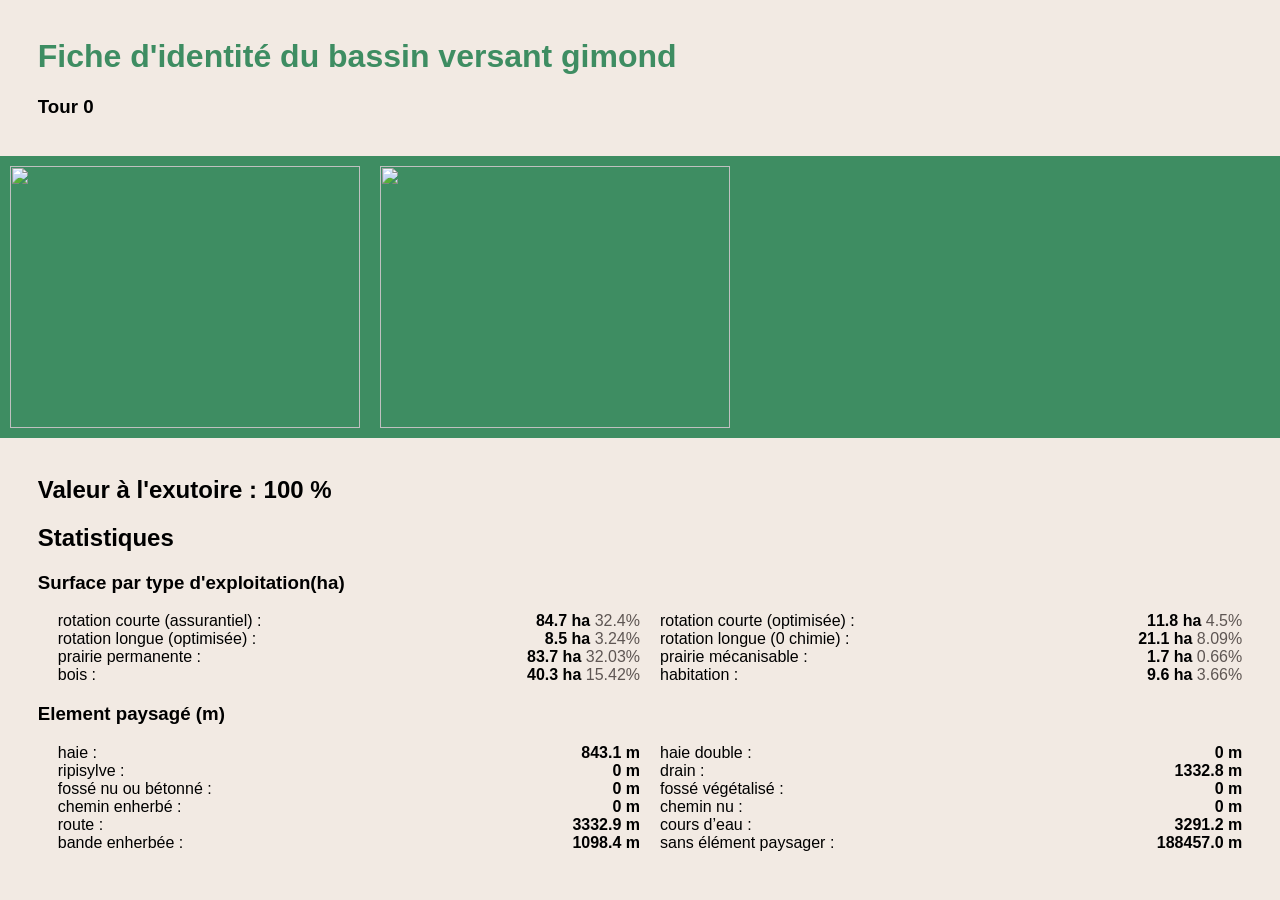
==== serious_game/tab/result_viewer/pdf_generation/index.html @ b5b8edc0 "fin du chargement et installation dependance weasyprint au conf.py" ====
<!DOCTYPE html>
<html>
<head>
    <meta charset="UTF-8">
    <title>Fiche d'identité du bassin versant</title>
    <link rel="stylesheet" href="style.css"/>
</head>
<body>
    <div class="regular">
        <h1>Fiche d'identité du bassin versant gimond </h1>
        <h3>Tour 0 </h3>
        </div>
    <div class="greenbar">
        <img src="/home/brousselot/Bureau/test6/gimond//ex_evolution.png">
        <img src="/home/brousselot/Bureau/test6/gimond//change.png">
    </div>
    <div class="regular">
        <h2 id="exutoire">Valeur à l'exutoire : 100 %
            
                <span></span>
            
        </h2>
        <h2>Statistiques</h2>
        <div id=stat>
            <h3>Surface par type d'exploitation(ha)</h3> 
            <div id='exploitation'>
                <ul>
                    
                        <li class="list_item">
                            <span class="key">rotation courte (assurantiel) : </span>
                            <span class="value">
                                <span class="surf">
                                    84.7 ha
                                </span>
                                <span class="percent">   
                                    
                                        32.4%
                                    
                                </span>
                                
                                    <span></span>
                                
                            </span>
                        </li>
                    
                        <li class="list_item">
                            <span class="key">rotation courte (optimisée) : </span>
                            <span class="value">
                                <span class="surf">
                                    11.8 ha
                                </span>
                                <span class="percent">   
                                    
                                        4.5%
                                    
                                </span>
                                
                                    <span></span>
                                
                            </span>
                        </li>
                    
                        <li class="list_item">
                            <span class="key">rotation longue (optimisée) : </span>
                            <span class="value">
                                <span class="surf">
                                    8.5 ha
                                </span>
                                <span class="percent">   
                                    
                                        3.24%
                                    
                                </span>
                                
                                    <span></span>
                                
                            </span>
                        </li>
                    
                        <li class="list_item">
                            <span class="key">rotation longue (0 chimie) : </span>
                            <span class="value">
                                <span class="surf">
                                    21.1 ha
                                </span>
                                <span class="percent">   
                                    
                                        8.09%
                                    
                                </span>
                                
                                    <span></span>
                                
                            </span>
                        </li>
                    
                        <li class="list_item">
                            <span class="key">prairie permanente : </span>
                            <span class="value">
                                <span class="surf">
                                    83.7 ha
                                </span>
                                <span class="percent">   
                                    
                                        32.03%
                                    
                                </span>
                                
                                    <span></span>
                                
                            </span>
                        </li>
                    
                        <li class="list_item">
                            <span class="key">prairie mécanisable : </span>
                            <span class="value">
                                <span class="surf">
                                    1.7 ha
                                </span>
                                <span class="percent">   
                                    
                                        0.66%
                                    
                                </span>
                                
                                    <span></span>
                                
                            </span>
                        </li>
                    
                        <li class="list_item">
                            <span class="key">bois : </span>
                            <span class="value">
                                <span class="surf">
                                    40.3 ha
                                </span>
                                <span class="percent">   
                                    
                                        15.42%
                                    
                                </span>
                                
                                    <span></span>
                                
                            </span>
                        </li>
                    
                        <li class="list_item">
                            <span class="key">habitation : </span>
                            <span class="value">
                                <span class="surf">
                                    9.6 ha
                                </span>
                                <span class="percent">   
                                    
                                        3.66%
                                    
                                </span>
                                
                                    <span></span>
                                
                            </span>
                        </li>
                    
                </ul>
            </div>
            
            <h3>Element paysagé (m)</h3>
            <div id='paysage'>
                <ul>
                    
                        <li class="list_item">
                            <span class="key">haie : </span>
                            <span class="value">
                                <span class="surf">
                                    843.1 m
                                </span>
                                
                                    <span></span>
                                
                            </span>
                        </li>
                    
                        <li class="list_item">
                            <span class="key">haie double : </span>
                            <span class="value">
                                <span class="surf">
                                    0 m
                                </span>
                                
                                    <span></span>
                                
                            </span>
                        </li>
                    
                        <li class="list_item">
                            <span class="key">ripisylve : </span>
                            <span class="value">
                                <span class="surf">
                                    0 m
                                </span>
                                
                                    <span></span>
                                
                            </span>
                        </li>
                    
                        <li class="list_item">
                            <span class="key">drain : </span>
                            <span class="value">
                                <span class="surf">
                                    1332.8 m
                                </span>
                                
                                    <span></span>
                                
                            </span>
                        </li>
                    
                        <li class="list_item">
                            <span class="key">fossé nu ou bétonné : </span>
                            <span class="value">
                                <span class="surf">
                                    0 m
                                </span>
                                
                                    <span></span>
                                
                            </span>
                        </li>
                    
                        <li class="list_item">
                            <span class="key">fossé végétalisé : </span>
                            <span class="value">
                                <span class="surf">
                                    0 m
                                </span>
                                
                                    <span></span>
                                
                            </span>
                        </li>
                    
                        <li class="list_item">
                            <span class="key">chemin enherbé : </span>
                            <span class="value">
                                <span class="surf">
                                    0 m
                                </span>
                                
                                    <span></span>
                                
                            </span>
                        </li>
                    
                        <li class="list_item">
                            <span class="key">chemin nu : </span>
                            <span class="value">
                                <span class="surf">
                                    0 m
                                </span>
                                
                                    <span></span>
                                
                            </span>
                        </li>
                    
                        <li class="list_item">
                            <span class="key">route : </span>
                            <span class="value">
                                <span class="surf">
                                    3332.9 m
                                </span>
                                
                                    <span></span>
                                
                            </span>
                        </li>
                    
                        <li class="list_item">
                            <span class="key">cours d’eau : </span>
                            <span class="value">
                                <span class="surf">
                                    3291.2 m
                                </span>
                                
                                    <span></span>
                                
                            </span>
                        </li>
                    
                        <li class="list_item">
                            <span class="key">bande enherbée : </span>
                            <span class="value">
                                <span class="surf">
                                    1098.4 m
                                </span>
                                
                                    <span></span>
                                
                            </span>
                        </li>
                    
                        <li class="list_item">
                            <span class="key">sans élément paysager : </span>
                            <span class="value">
                                <span class="surf">
                                    188457.0 m
                                </span>
                                
                                    <span></span>
                                
                            </span>
                        </li>
                    
                </ul>
            </div>
        </div>
    </div>
</body>
</html>
---- serious_game/tab/result_viewer/pdf_generation/style.css ----
@page {
    margin-top: 1cm;
    margin-bottom: 1cm;
    margin-left: 0cm;
    margin-right: 0cm;
    background: #f2eae3;
}

body {
    background-color: #f2eae3;
    margin: 0%;
    font-family: Arial, Helvetica, sans-serif;
}

.list_item {
    display: flex;
    justify-content: space-between;
}

.key {
    order: 1;
}

.value {
    order: 2;
    display: block;
}

.surf {
    font-weight: bolder;
}

.percent {
    color: #5e5653;
}

.regular {
    margin: 1cm;
}

h1 {
    color: #3e8d62;
}

p {
    color: #00a3a6;
}

li {
    list-style-type: none;
}

#change {
    display: flex;
    text-align: justify;
}

.better {
    color: green;
}

.bad {
    color: red;
}

.equal {
    color: grey;
}

#exutoire {
    font-weight: bolder;
}

#exploitation ul {
    display: flex;
    flex-wrap: wrap;
    list-style: none;
    padding: 0;
    align-items: baseline;
}

#exploitation ul li {
    flex: 0 0 50%;
    padding-left: 20px;
    box-sizing: border-box;
}

#practices ul {
    display: flex;
    flex-wrap: wrap;
    list-style: none;
    padding: 0;
}

#practices ul li {
    flex: 0 0 50%;
    padding-left: 20px;
    box-sizing: border-box;
}

#paysage ul {
    display: flex;
    flex-wrap: wrap;
    list-style: none;
    padding: 0;
}

#paysage ul li {
    flex: 0 0 50%;
    padding-left: 20px;
    box-sizing: border-box;
}

.greenbar {
    background-color: #3e8d62;
    display: flex;
}

img {
    width: 350px;
    height: 262px;
    margin: 10px;
}
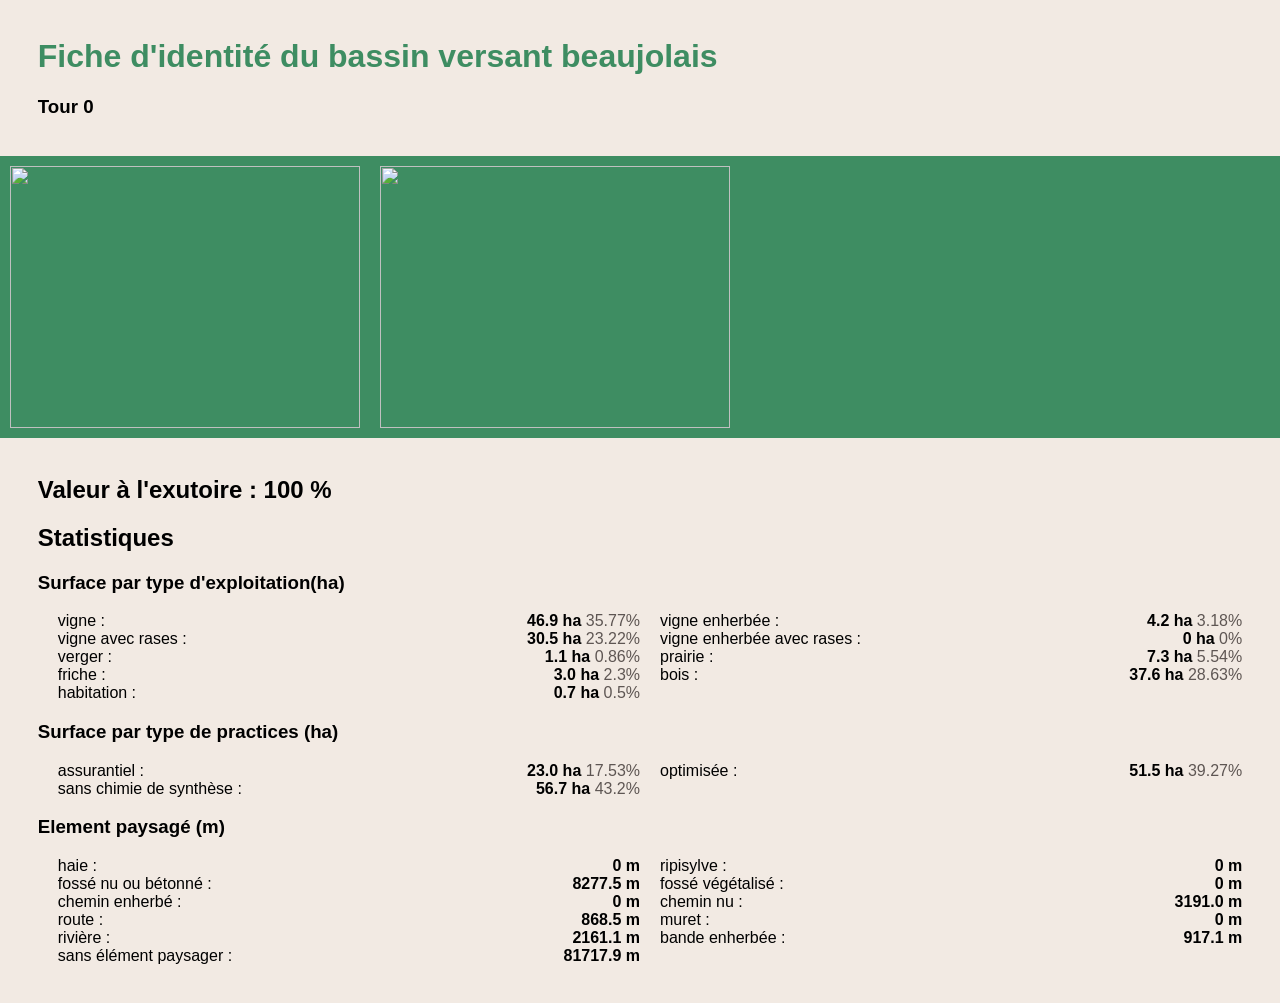
==== commit a6e96e86: "fix path depency" ====
--- a/serious_game/tab/result_viewer/pdf_generation/index.html
+++ b/serious_game/tab/result_viewer/pdf_generation/index.html
@@ -7,12 +7,12 @@
 </head>
 <body>
     <div class="regular">
-        <h1>Fiche d'identité du bassin versant gimond </h1>
+        <h1>Fiche d'identité du bassin versant beaujolais </h1>
         <h3>Tour 0 </h3>
         </div>
     <div class="greenbar">
-        <img src="/home/brousselot/Bureau/test6/gimond//ex_evolution.png">
-        <img src="/home/brousselot/Bureau/test6/gimond//change.png">
+        <img src="/home/brousselot/Bureau/test6/beaujolais//ex_evolution.png">
+        <img src="/home/brousselot/Bureau/test6/beaujolais//change.png">
     </div>
     <div class="regular">
         <h2 id="exutoire">Valeur à l'exutoire : 100 %
@@ -27,99 +27,116 @@
                 <ul>
                     
                         <li class="list_item">
-                            <span class="key">rotation courte (assurantiel) : </span>
-                            <span class="value">
-                                <span class="surf">
-                                    84.7 ha
-                                </span>
-                                <span class="percent">   
-                                    
-                                        32.4%
-                                    
-                                </span>
-                                
-                                    <span></span>
-                                
-                            </span>
-                        </li>
-                    
-                        <li class="list_item">
-                            <span class="key">rotation courte (optimisée) : </span>
-                            <span class="value">
-                                <span class="surf">
-                                    11.8 ha
-                                </span>
-                                <span class="percent">   
-                                    
-                                        4.5%
-                                    
-                                </span>
-                                
-                                    <span></span>
-                                
-                            </span>
-                        </li>
-                    
-                        <li class="list_item">
-                            <span class="key">rotation longue (optimisée) : </span>
-                            <span class="value">
-                                <span class="surf">
-                                    8.5 ha
-                                </span>
-                                <span class="percent">   
-                                    
-                                        3.24%
-                                    
-                                </span>
-                                
-                                    <span></span>
-                                
-                            </span>
-                        </li>
-                    
-                        <li class="list_item">
-                            <span class="key">rotation longue (0 chimie) : </span>
-                            <span class="value">
-                                <span class="surf">
-                                    21.1 ha
-                                </span>
-                                <span class="percent">   
-                                    
-                                        8.09%
-                                    
-                                </span>
-                                
-                                    <span></span>
-                                
-                            </span>
-                        </li>
-                    
-                        <li class="list_item">
-                            <span class="key">prairie permanente : </span>
-                            <span class="value">
-                                <span class="surf">
-                                    83.7 ha
-                                </span>
-                                <span class="percent">   
-                                    
-                                        32.03%
-                                    
-                                </span>
-                                
-                                    <span></span>
-                                
-                            </span>
-                        </li>
-                    
-                        <li class="list_item">
-                            <span class="key">prairie mécanisable : </span>
-                            <span class="value">
-                                <span class="surf">
-                                    1.7 ha
-                                </span>
-                                <span class="percent">   
-                                    
-                                        0.66%
+                            <span class="key">vigne : </span>
+                            <span class="value">
+                                <span class="surf">
+                                    46.9 ha
+                                </span>
+                                <span class="percent">   
+                                    
+                                        35.77%
+                                    
+                                </span>
+                                
+                                    <span></span>
+                                
+                            </span>
+                        </li>
+                    
+                        <li class="list_item">
+                            <span class="key">vigne enherbée : </span>
+                            <span class="value">
+                                <span class="surf">
+                                    4.2 ha
+                                </span>
+                                <span class="percent">   
+                                    
+                                        3.18%
+                                    
+                                </span>
+                                
+                                    <span></span>
+                                
+                            </span>
+                        </li>
+                    
+                        <li class="list_item">
+                            <span class="key">vigne avec rases : </span>
+                            <span class="value">
+                                <span class="surf">
+                                    30.5 ha
+                                </span>
+                                <span class="percent">   
+                                    
+                                        23.22%
+                                    
+                                </span>
+                                
+                                    <span></span>
+                                
+                            </span>
+                        </li>
+                    
+                        <li class="list_item">
+                            <span class="key">vigne enherbée avec rases : </span>
+                            <span class="value">
+                                <span class="surf">
+                                    0 ha
+                                </span>
+                                <span class="percent">   
+                                    
+                                        0%
+                                    
+                                </span>
+                                
+                                    <span></span>
+                                
+                            </span>
+                        </li>
+                    
+                        <li class="list_item">
+                            <span class="key">verger : </span>
+                            <span class="value">
+                                <span class="surf">
+                                    1.1 ha
+                                </span>
+                                <span class="percent">   
+                                    
+                                        0.86%
+                                    
+                                </span>
+                                
+                                    <span></span>
+                                
+                            </span>
+                        </li>
+                    
+                        <li class="list_item">
+                            <span class="key">prairie : </span>
+                            <span class="value">
+                                <span class="surf">
+                                    7.3 ha
+                                </span>
+                                <span class="percent">   
+                                    
+                                        5.54%
+                                    
+                                </span>
+                                
+                                    <span></span>
+                                
+                            </span>
+                        </li>
+                    
+                        <li class="list_item">
+                            <span class="key">friche : </span>
+                            <span class="value">
+                                <span class="surf">
+                                    3.0 ha
+                                </span>
+                                <span class="percent">   
+                                    
+                                        2.3%
                                     
                                 </span>
                                 
@@ -132,11 +149,11 @@
                             <span class="key">bois : </span>
                             <span class="value">
                                 <span class="surf">
-                                    40.3 ha
-                                </span>
-                                <span class="percent">   
-                                    
-                                        15.42%
+                                    37.6 ha
+                                </span>
+                                <span class="percent">   
+                                    
+                                        28.63%
                                     
                                 </span>
                                 
@@ -149,19 +166,71 @@
                             <span class="key">habitation : </span>
                             <span class="value">
                                 <span class="surf">
-                                    9.6 ha
-                                </span>
-                                <span class="percent">   
-                                    
-                                        3.66%
-                                    
-                                </span>
-                                
-                                    <span></span>
-                                
-                            </span>
-                        </li>
-                    
+                                    0.7 ha
+                                </span>
+                                <span class="percent">   
+                                    
+                                        0.5%
+                                    
+                                </span>
+                                
+                                    <span></span>
+                                
+                            </span>
+                        </li>
+                    
+                </ul>
+            </div>
+            
+            <h3>Surface par type de practices (ha)</h3> 
+            <div id='practices'>
+                <ul>
+                
+                    <li class="list_item">
+                        <span class="key">assurantiel : </span>
+                        <span class="value">
+                            <span class="surf">
+                            23.0 ha
+                            </span>
+                            <span class="percent">
+                                17.53%
+                            </span>
+                            
+                                <span></span>
+                            
+                        </span>
+                    </li>
+                
+                    <li class="list_item">
+                        <span class="key">optimisée : </span>
+                        <span class="value">
+                            <span class="surf">
+                            51.5 ha
+                            </span>
+                            <span class="percent">
+                                39.27%
+                            </span>
+                            
+                                <span></span>
+                            
+                        </span>
+                    </li>
+                
+                    <li class="list_item">
+                        <span class="key">sans chimie de synthèse : </span>
+                        <span class="value">
+                            <span class="surf">
+                            56.7 ha
+                            </span>
+                            <span class="percent">
+                                43.2%
+                            </span>
+                            
+                                <span></span>
+                            
+                        </span>
+                    </li>
+                
                 </ul>
             </div>
             
@@ -173,18 +242,6 @@
                             <span class="key">haie : </span>
                             <span class="value">
                                 <span class="surf">
-                                    843.1 m
-                                </span>
-                                
-                                    <span></span>
-                                
-                            </span>
-                        </li>
-                    
-                        <li class="list_item">
-                            <span class="key">haie double : </span>
-                            <span class="value">
-                                <span class="surf">
                                     0 m
                                 </span>
                                 
@@ -206,22 +263,10 @@
                         </li>
                     
                         <li class="list_item">
-                            <span class="key">drain : </span>
-                            <span class="value">
-                                <span class="surf">
-                                    1332.8 m
-                                </span>
-                                
-                                    <span></span>
-                                
-                            </span>
-                        </li>
-                    
-                        <li class="list_item">
                             <span class="key">fossé nu ou bétonné : </span>
                             <span class="value">
                                 <span class="surf">
-                                    0 m
+                                    8277.5 m
                                 </span>
                                 
                                     <span></span>
@@ -257,7 +302,7 @@
                             <span class="key">chemin nu : </span>
                             <span class="value">
                                 <span class="surf">
-                                    0 m
+                                    3191.0 m
                                 </span>
                                 
                                     <span></span>
@@ -269,19 +314,31 @@
                             <span class="key">route : </span>
                             <span class="value">
                                 <span class="surf">
-                                    3332.9 m
-                                </span>
-                                
-                                    <span></span>
-                                
-                            </span>
-                        </li>
-                    
-                        <li class="list_item">
-                            <span class="key">cours d’eau : </span>
-                            <span class="value">
-                                <span class="surf">
-                                    3291.2 m
+                                    868.5 m
+                                </span>
+                                
+                                    <span></span>
+                                
+                            </span>
+                        </li>
+                    
+                        <li class="list_item">
+                            <span class="key">muret : </span>
+                            <span class="value">
+                                <span class="surf">
+                                    0 m
+                                </span>
+                                
+                                    <span></span>
+                                
+                            </span>
+                        </li>
+                    
+                        <li class="list_item">
+                            <span class="key">rivière : </span>
+                            <span class="value">
+                                <span class="surf">
+                                    2161.1 m
                                 </span>
                                 
                                     <span></span>
@@ -293,7 +350,7 @@
                             <span class="key">bande enherbée : </span>
                             <span class="value">
                                 <span class="surf">
-                                    1098.4 m
+                                    917.1 m
                                 </span>
                                 
                                     <span></span>
@@ -305,7 +362,7 @@
                             <span class="key">sans élément paysager : </span>
                             <span class="value">
                                 <span class="surf">
-                                    188457.0 m
+                                    81717.9 m
                                 </span>
                                 
                                     <span></span>
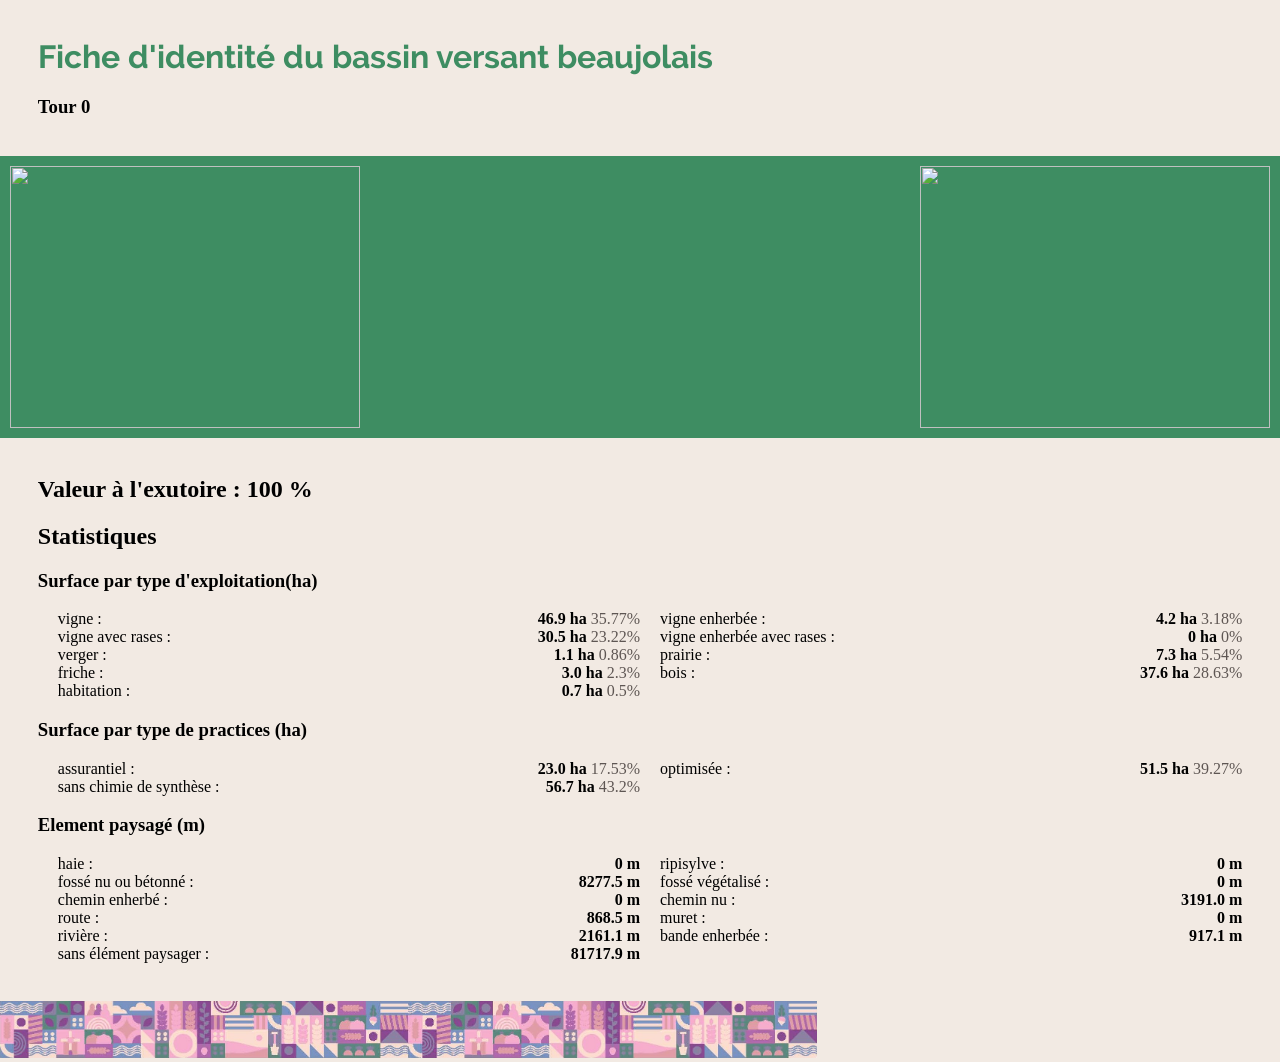
==== commit de1194c4: "footer, font and bug fix" ====
--- a/serious_game/tab/result_viewer/pdf_generation/index.html
+++ b/serious_game/tab/result_viewer/pdf_generation/index.html
@@ -6,6 +6,7 @@
     <link rel="stylesheet" href="style.css"/>
 </head>
 <body>
+    <content>
     <div class="regular">
         <h1>Fiche d'identité du bassin versant beaujolais </h1>
         <h3>Tour 0 </h3>
@@ -374,5 +375,12 @@
             </div>
         </div>
     </div>
+    </content>
+    <footer>
+        
+            <img src="templates/beaujolais_footer.jpg" style="height: 1.5cm"/>
+        
+    </footer>
+    <div class="page-break"></div>
 </body>
 </html>
--- a/serious_game/tab/result_viewer/pdf_generation/style.css
+++ b/serious_game/tab/result_viewer/pdf_generation/style.css
@@ -1,15 +1,29 @@
 @page {
-    margin-top: 1cm;
-    margin-bottom: 1cm;
+    size : A4;
+    margin-top: 0.5cm;
+    margin-bottom: 1.5cm;
     margin-left: 0cm;
     margin-right: 0cm;
     background: #f2eae3;
+    @bottom-center {
+        content: element(footer)
+    }
+}
+
+@font-face {
+    font-family: "Raleway";
+    src: url('templates/Raleway/Raleway-Bold.ttf') format('truetype');
 }
 
 body {
     background-color: #f2eae3;
     margin: 0%;
-    font-family: Arial, Helvetica, sans-serif;
+    /* font-family: "Raleway",sans-serif; */
+}
+
+footer {
+    position: running(footer);
+    height: 1.5cm;
 }
 
 .list_item {
@@ -40,6 +54,7 @@
 
 h1 {
     color: #3e8d62;
+    font-family: "Raleway",sans-serif;
 }
 
 p {
@@ -114,9 +129,10 @@
 .greenbar {
     background-color: #3e8d62;
     display: flex;
+    justify-content: space-between;
 }
 
-img {
+.greenbar img{
     width: 350px;
     height: 262px;
     margin: 10px;
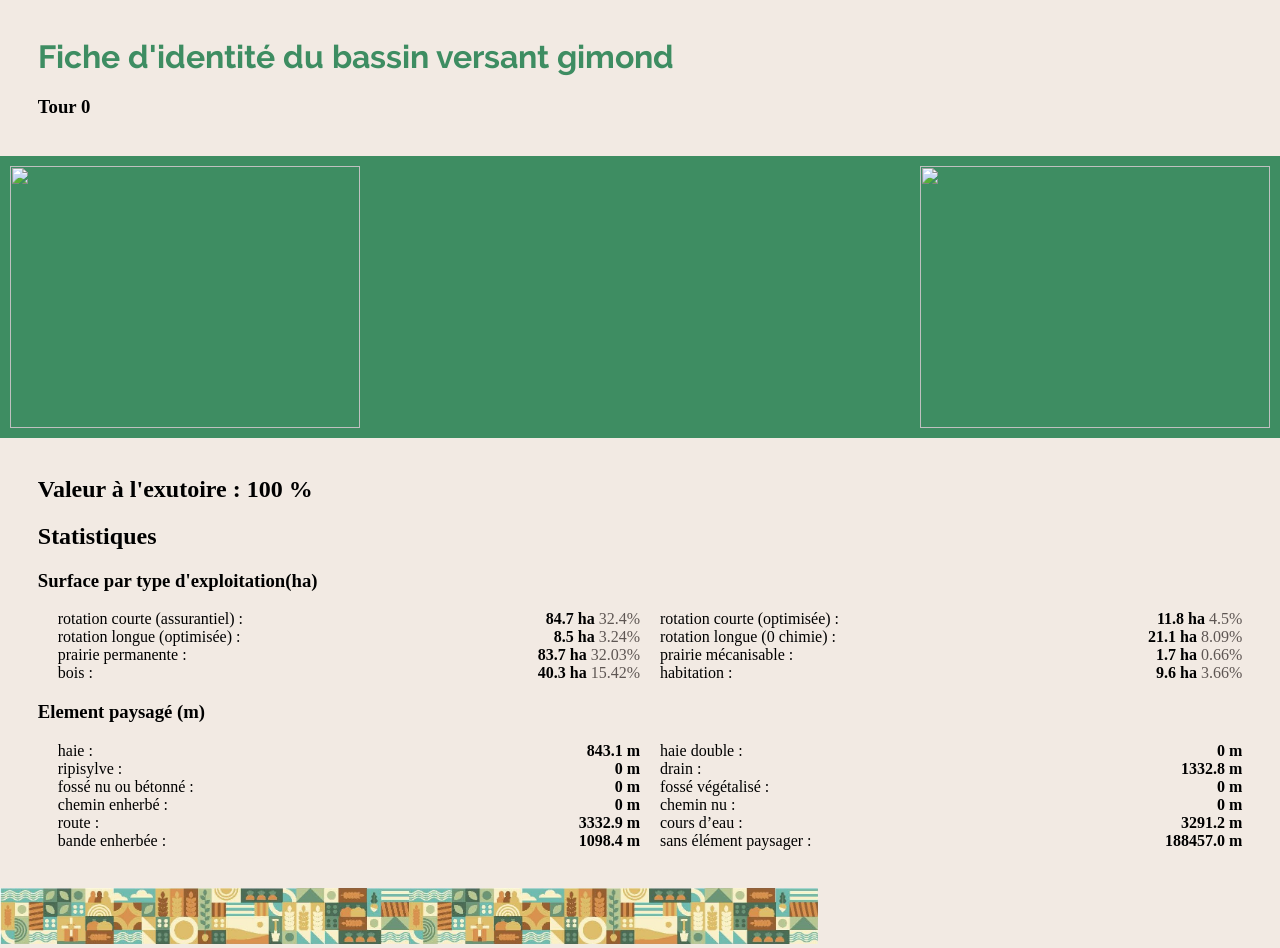
==== commit 02986f61: "patch libs and try to change maps style" ====
--- a/serious_game/tab/result_viewer/pdf_generation/index.html
+++ b/serious_game/tab/result_viewer/pdf_generation/index.html
@@ -8,12 +8,12 @@
 <body>
     <content>
     <div class="regular">
-        <h1>Fiche d'identité du bassin versant beaujolais </h1>
+        <h1>Fiche d'identité du bassin versant gimond </h1>
         <h3>Tour 0 </h3>
         </div>
     <div class="greenbar">
-        <img src="/home/brousselot/Bureau/test6/beaujolais//ex_evolution.png">
-        <img src="/home/brousselot/Bureau/test6/beaujolais//change.png">
+        <img src="/home/brousselot/Bureau/test6/gimond//ex_evolution.png">
+        <img src="/home/brousselot/Bureau/test6/gimond//change.png">
     </div>
     <div class="regular">
         <h2 id="exutoire">Valeur à l'exutoire : 100 %
@@ -28,116 +28,99 @@
                 <ul>
                     
                         <li class="list_item">
-                            <span class="key">vigne : </span>
-                            <span class="value">
-                                <span class="surf">
-                                    46.9 ha
-                                </span>
-                                <span class="percent">   
-                                    
-                                        35.77%
-                                    
-                                </span>
-                                
-                                    <span></span>
-                                
-                            </span>
-                        </li>
-                    
-                        <li class="list_item">
-                            <span class="key">vigne enherbée : </span>
-                            <span class="value">
-                                <span class="surf">
-                                    4.2 ha
-                                </span>
-                                <span class="percent">   
-                                    
-                                        3.18%
-                                    
-                                </span>
-                                
-                                    <span></span>
-                                
-                            </span>
-                        </li>
-                    
-                        <li class="list_item">
-                            <span class="key">vigne avec rases : </span>
-                            <span class="value">
-                                <span class="surf">
-                                    30.5 ha
-                                </span>
-                                <span class="percent">   
-                                    
-                                        23.22%
-                                    
-                                </span>
-                                
-                                    <span></span>
-                                
-                            </span>
-                        </li>
-                    
-                        <li class="list_item">
-                            <span class="key">vigne enherbée avec rases : </span>
-                            <span class="value">
-                                <span class="surf">
-                                    0 ha
-                                </span>
-                                <span class="percent">   
-                                    
-                                        0%
-                                    
-                                </span>
-                                
-                                    <span></span>
-                                
-                            </span>
-                        </li>
-                    
-                        <li class="list_item">
-                            <span class="key">verger : </span>
-                            <span class="value">
-                                <span class="surf">
-                                    1.1 ha
-                                </span>
-                                <span class="percent">   
-                                    
-                                        0.86%
-                                    
-                                </span>
-                                
-                                    <span></span>
-                                
-                            </span>
-                        </li>
-                    
-                        <li class="list_item">
-                            <span class="key">prairie : </span>
-                            <span class="value">
-                                <span class="surf">
-                                    7.3 ha
-                                </span>
-                                <span class="percent">   
-                                    
-                                        5.54%
-                                    
-                                </span>
-                                
-                                    <span></span>
-                                
-                            </span>
-                        </li>
-                    
-                        <li class="list_item">
-                            <span class="key">friche : </span>
-                            <span class="value">
-                                <span class="surf">
-                                    3.0 ha
-                                </span>
-                                <span class="percent">   
-                                    
-                                        2.3%
+                            <span class="key">rotation courte (assurantiel) : </span>
+                            <span class="value">
+                                <span class="surf">
+                                    84.7 ha
+                                </span>
+                                <span class="percent">   
+                                    
+                                        32.4%
+                                    
+                                </span>
+                                
+                                    <span></span>
+                                
+                            </span>
+                        </li>
+                    
+                        <li class="list_item">
+                            <span class="key">rotation courte (optimisée) : </span>
+                            <span class="value">
+                                <span class="surf">
+                                    11.8 ha
+                                </span>
+                                <span class="percent">   
+                                    
+                                        4.5%
+                                    
+                                </span>
+                                
+                                    <span></span>
+                                
+                            </span>
+                        </li>
+                    
+                        <li class="list_item">
+                            <span class="key">rotation longue (optimisée) : </span>
+                            <span class="value">
+                                <span class="surf">
+                                    8.5 ha
+                                </span>
+                                <span class="percent">   
+                                    
+                                        3.24%
+                                    
+                                </span>
+                                
+                                    <span></span>
+                                
+                            </span>
+                        </li>
+                    
+                        <li class="list_item">
+                            <span class="key">rotation longue (0 chimie) : </span>
+                            <span class="value">
+                                <span class="surf">
+                                    21.1 ha
+                                </span>
+                                <span class="percent">   
+                                    
+                                        8.09%
+                                    
+                                </span>
+                                
+                                    <span></span>
+                                
+                            </span>
+                        </li>
+                    
+                        <li class="list_item">
+                            <span class="key">prairie permanente : </span>
+                            <span class="value">
+                                <span class="surf">
+                                    83.7 ha
+                                </span>
+                                <span class="percent">   
+                                    
+                                        32.03%
+                                    
+                                </span>
+                                
+                                    <span></span>
+                                
+                            </span>
+                        </li>
+                    
+                        <li class="list_item">
+                            <span class="key">prairie mécanisable : </span>
+                            <span class="value">
+                                <span class="surf">
+                                    1.7 ha
+                                </span>
+                                <span class="percent">   
+                                    
+                                        0.66%
                                     
                                 </span>
                                 
@@ -150,11 +133,11 @@
                             <span class="key">bois : </span>
                             <span class="value">
                                 <span class="surf">
-                                    37.6 ha
-                                </span>
-                                <span class="percent">   
-                                    
-                                        28.63%
+                                    40.3 ha
+                                </span>
+                                <span class="percent">   
+                                    
+                                        15.42%
                                     
                                 </span>
                                 
@@ -167,71 +150,19 @@
                             <span class="key">habitation : </span>
                             <span class="value">
                                 <span class="surf">
-                                    0.7 ha
-                                </span>
-                                <span class="percent">   
-                                    
-                                        0.5%
-                                    
-                                </span>
-                                
-                                    <span></span>
-                                
-                            </span>
-                        </li>
-                    
-                </ul>
-            </div>
-            
-            <h3>Surface par type de practices (ha)</h3> 
-            <div id='practices'>
-                <ul>
-                
-                    <li class="list_item">
-                        <span class="key">assurantiel : </span>
-                        <span class="value">
-                            <span class="surf">
-                            23.0 ha
-                            </span>
-                            <span class="percent">
-                                17.53%
-                            </span>
-                            
-                                <span></span>
-                            
-                        </span>
-                    </li>
-                
-                    <li class="list_item">
-                        <span class="key">optimisée : </span>
-                        <span class="value">
-                            <span class="surf">
-                            51.5 ha
-                            </span>
-                            <span class="percent">
-                                39.27%
-                            </span>
-                            
-                                <span></span>
-                            
-                        </span>
-                    </li>
-                
-                    <li class="list_item">
-                        <span class="key">sans chimie de synthèse : </span>
-                        <span class="value">
-                            <span class="surf">
-                            56.7 ha
-                            </span>
-                            <span class="percent">
-                                43.2%
-                            </span>
-                            
-                                <span></span>
-                            
-                        </span>
-                    </li>
-                
+                                    9.6 ha
+                                </span>
+                                <span class="percent">   
+                                    
+                                        3.66%
+                                    
+                                </span>
+                                
+                                    <span></span>
+                                
+                            </span>
+                        </li>
+                    
                 </ul>
             </div>
             
@@ -243,6 +174,18 @@
                             <span class="key">haie : </span>
                             <span class="value">
                                 <span class="surf">
+                                    843.1 m
+                                </span>
+                                
+                                    <span></span>
+                                
+                            </span>
+                        </li>
+                    
+                        <li class="list_item">
+                            <span class="key">haie double : </span>
+                            <span class="value">
+                                <span class="surf">
                                     0 m
                                 </span>
                                 
@@ -264,10 +207,22 @@
                         </li>
                     
                         <li class="list_item">
+                            <span class="key">drain : </span>
+                            <span class="value">
+                                <span class="surf">
+                                    1332.8 m
+                                </span>
+                                
+                                    <span></span>
+                                
+                            </span>
+                        </li>
+                    
+                        <li class="list_item">
                             <span class="key">fossé nu ou bétonné : </span>
                             <span class="value">
                                 <span class="surf">
-                                    8277.5 m
+                                    0 m
                                 </span>
                                 
                                     <span></span>
@@ -303,7 +258,7 @@
                             <span class="key">chemin nu : </span>
                             <span class="value">
                                 <span class="surf">
-                                    3191.0 m
+                                    0 m
                                 </span>
                                 
                                     <span></span>
@@ -315,31 +270,19 @@
                             <span class="key">route : </span>
                             <span class="value">
                                 <span class="surf">
-                                    868.5 m
-                                </span>
-                                
-                                    <span></span>
-                                
-                            </span>
-                        </li>
-                    
-                        <li class="list_item">
-                            <span class="key">muret : </span>
-                            <span class="value">
-                                <span class="surf">
-                                    0 m
-                                </span>
-                                
-                                    <span></span>
-                                
-                            </span>
-                        </li>
-                    
-                        <li class="list_item">
-                            <span class="key">rivière : </span>
-                            <span class="value">
-                                <span class="surf">
-                                    2161.1 m
+                                    3332.9 m
+                                </span>
+                                
+                                    <span></span>
+                                
+                            </span>
+                        </li>
+                    
+                        <li class="list_item">
+                            <span class="key">cours d’eau : </span>
+                            <span class="value">
+                                <span class="surf">
+                                    3291.2 m
                                 </span>
                                 
                                     <span></span>
@@ -351,7 +294,7 @@
                             <span class="key">bande enherbée : </span>
                             <span class="value">
                                 <span class="surf">
-                                    917.1 m
+                                    1098.4 m
                                 </span>
                                 
                                     <span></span>
@@ -363,7 +306,7 @@
                             <span class="key">sans élément paysager : </span>
                             <span class="value">
                                 <span class="surf">
-                                    81717.9 m
+                                    188457.0 m
                                 </span>
                                 
                                     <span></span>
@@ -378,7 +321,7 @@
     </content>
     <footer>
         
-            <img src="templates/beaujolais_footer.jpg" style="height: 1.5cm"/>
+            <img src="templates/gimond_footer.jpg" style="height: 1.5cm"/>
         
     </footer>
     <div class="page-break"></div>
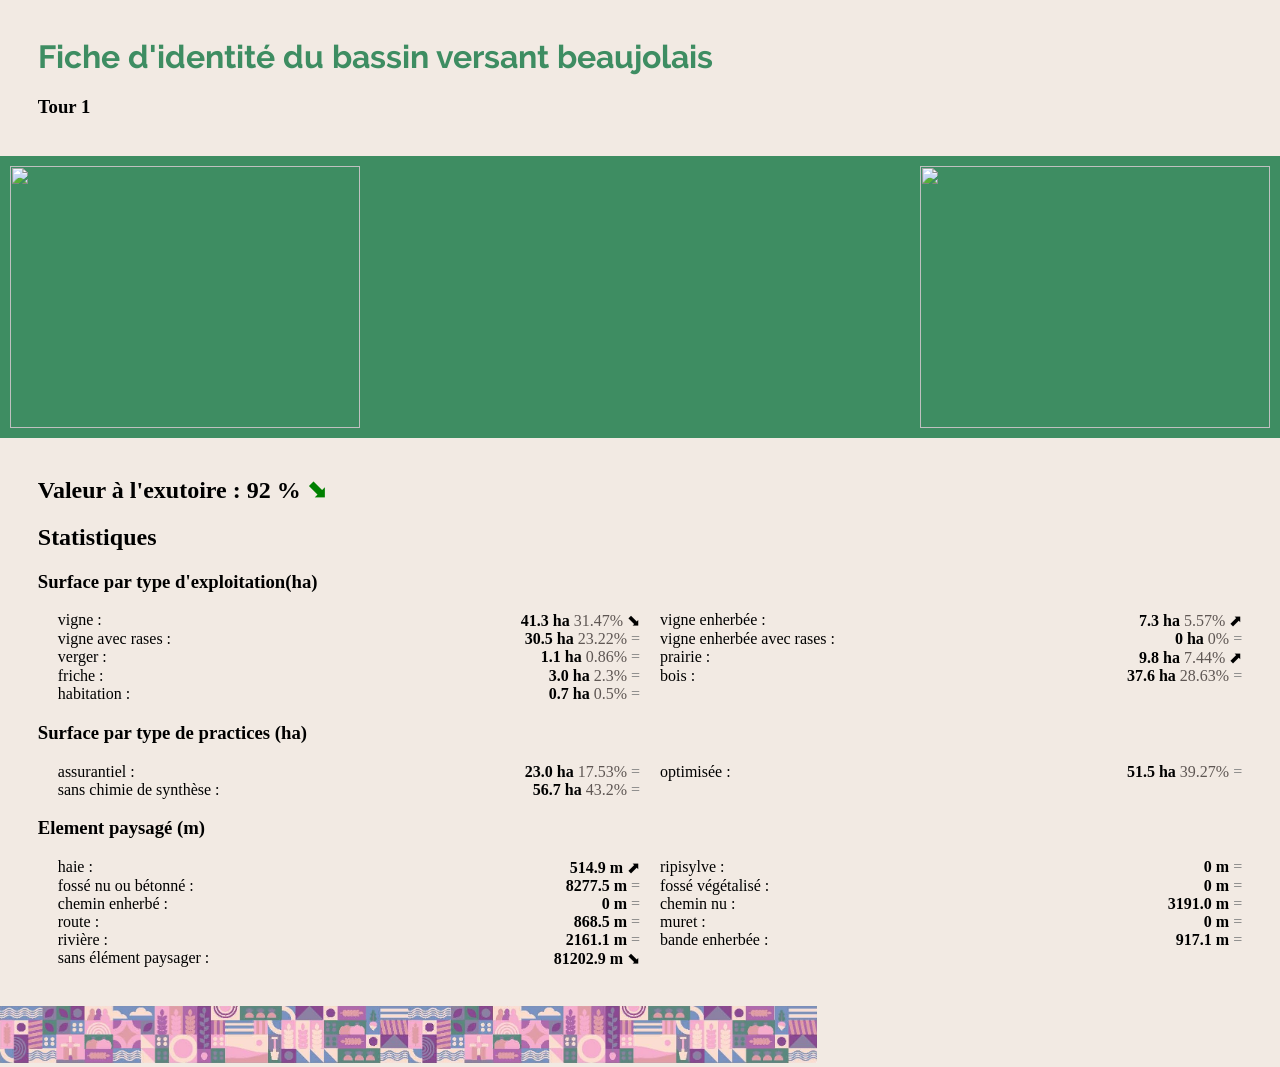
==== commit a6c5e10f: "better info_map,fix bug and create html if weasyrpint disable" ====
--- a/serious_game/tab/result_viewer/pdf_generation/index.html
+++ b/serious_game/tab/result_viewer/pdf_generation/index.html
@@ -8,17 +8,17 @@
 <body>
     <content>
     <div class="regular">
-        <h1>Fiche d'identité du bassin versant gimond </h1>
-        <h3>Tour 0 </h3>
+        <h1>Fiche d'identité du bassin versant beaujolais </h1>
+        <h3>Tour 1 </h3>
         </div>
     <div class="greenbar">
-        <img src="/home/brousselot/Bureau/test6/gimond//ex_evolution.png">
-        <img src="/home/brousselot/Bureau/test6/gimond//change.png">
+        <img src="/home/brousselot/Bureau/test12/beaujolais//ex_evolution.png">
+        <img src="/home/brousselot/Bureau/test12/beaujolais//change.png">
     </div>
     <div class="regular">
-        <h2 id="exutoire">Valeur à l'exutoire : 100 %
+        <h2 id="exutoire">Valeur à l'exutoire : 92 %
             
-                <span></span>
+                <span class='better'>⬊</span>
             
         </h2>
         <h2>Statistiques</h2>
@@ -28,103 +28,120 @@
                 <ul>
                     
                         <li class="list_item">
-                            <span class="key">rotation courte (assurantiel) : </span>
-                            <span class="value">
-                                <span class="surf">
-                                    84.7 ha
-                                </span>
-                                <span class="percent">   
-                                    
-                                        32.4%
-                                    
-                                </span>
-                                
-                                    <span></span>
-                                
-                            </span>
-                        </li>
-                    
-                        <li class="list_item">
-                            <span class="key">rotation courte (optimisée) : </span>
-                            <span class="value">
-                                <span class="surf">
-                                    11.8 ha
-                                </span>
-                                <span class="percent">   
-                                    
-                                        4.5%
-                                    
-                                </span>
-                                
-                                    <span></span>
-                                
-                            </span>
-                        </li>
-                    
-                        <li class="list_item">
-                            <span class="key">rotation longue (optimisée) : </span>
-                            <span class="value">
-                                <span class="surf">
-                                    8.5 ha
-                                </span>
-                                <span class="percent">   
-                                    
-                                        3.24%
-                                    
-                                </span>
-                                
-                                    <span></span>
-                                
-                            </span>
-                        </li>
-                    
-                        <li class="list_item">
-                            <span class="key">rotation longue (0 chimie) : </span>
-                            <span class="value">
-                                <span class="surf">
-                                    21.1 ha
-                                </span>
-                                <span class="percent">   
-                                    
-                                        8.09%
-                                    
-                                </span>
-                                
-                                    <span></span>
-                                
-                            </span>
-                        </li>
-                    
-                        <li class="list_item">
-                            <span class="key">prairie permanente : </span>
-                            <span class="value">
-                                <span class="surf">
-                                    83.7 ha
-                                </span>
-                                <span class="percent">   
-                                    
-                                        32.03%
-                                    
-                                </span>
-                                
-                                    <span></span>
-                                
-                            </span>
-                        </li>
-                    
-                        <li class="list_item">
-                            <span class="key">prairie mécanisable : </span>
-                            <span class="value">
-                                <span class="surf">
-                                    1.7 ha
-                                </span>
-                                <span class="percent">   
-                                    
-                                        0.66%
-                                    
-                                </span>
-                                
-                                    <span></span>
+                            <span class="key">vigne : </span>
+                            <span class="value">
+                                <span class="surf">
+                                    41.3 ha
+                                </span>
+                                <span class="percent">   
+                                    
+                                        31.47%
+                                    
+                                </span>
+                                
+                                <span>⬊</span>
+                                
+                            </span>
+                        </li>
+                    
+                        <li class="list_item">
+                            <span class="key">vigne enherbée : </span>
+                            <span class="value">
+                                <span class="surf">
+                                    7.3 ha
+                                </span>
+                                <span class="percent">   
+                                    
+                                        5.57%
+                                    
+                                </span>
+                                
+                                    <span>⬈</span>
+                                
+                            </span>
+                        </li>
+                    
+                        <li class="list_item">
+                            <span class="key">vigne avec rases : </span>
+                            <span class="value">
+                                <span class="surf">
+                                    30.5 ha
+                                </span>
+                                <span class="percent">   
+                                    
+                                        23.22%
+                                    
+                                </span>
+                                
+                                    <span class="equal">=</span>
+                                
+                            </span>
+                        </li>
+                    
+                        <li class="list_item">
+                            <span class="key">vigne enherbée avec rases : </span>
+                            <span class="value">
+                                <span class="surf">
+                                    0 ha
+                                </span>
+                                <span class="percent">   
+                                    
+                                        0%
+                                    
+                                </span>
+                                
+                                    <span class="equal">=</span>
+                                
+                            </span>
+                        </li>
+                    
+                        <li class="list_item">
+                            <span class="key">verger : </span>
+                            <span class="value">
+                                <span class="surf">
+                                    1.1 ha
+                                </span>
+                                <span class="percent">   
+                                    
+                                        0.86%
+                                    
+                                </span>
+                                
+                                    <span class="equal">=</span>
+                                
+                            </span>
+                        </li>
+                    
+                        <li class="list_item">
+                            <span class="key">prairie : </span>
+                            <span class="value">
+                                <span class="surf">
+                                    9.8 ha
+                                </span>
+                                <span class="percent">   
+                                    
+                                        7.44%
+                                    
+                                </span>
+                                
+                                    <span>⬈</span>
+                                
+                            </span>
+                        </li>
+                    
+                        <li class="list_item">
+                            <span class="key">friche : </span>
+                            <span class="value">
+                                <span class="surf">
+                                    3.0 ha
+                                </span>
+                                <span class="percent">   
+                                    
+                                        2.3%
+                                    
+                                </span>
+                                
+                                    <span class="equal">=</span>
                                 
                             </span>
                         </li>
@@ -133,15 +150,15 @@
                             <span class="key">bois : </span>
                             <span class="value">
                                 <span class="surf">
-                                    40.3 ha
-                                </span>
-                                <span class="percent">   
-                                    
-                                        15.42%
-                                    
-                                </span>
-                                
-                                    <span></span>
+                                    37.6 ha
+                                </span>
+                                <span class="percent">   
+                                    
+                                        28.63%
+                                    
+                                </span>
+                                
+                                    <span class="equal">=</span>
                                 
                             </span>
                         </li>
@@ -150,19 +167,71 @@
                             <span class="key">habitation : </span>
                             <span class="value">
                                 <span class="surf">
-                                    9.6 ha
-                                </span>
-                                <span class="percent">   
-                                    
-                                        3.66%
-                                    
-                                </span>
-                                
-                                    <span></span>
-                                
-                            </span>
-                        </li>
-                    
+                                    0.7 ha
+                                </span>
+                                <span class="percent">   
+                                    
+                                        0.5%
+                                    
+                                </span>
+                                
+                                    <span class="equal">=</span>
+                                
+                            </span>
+                        </li>
+                    
+                </ul>
+            </div>
+            
+            <h3>Surface par type de practices (ha)</h3> 
+            <div id='practices'>
+                <ul>
+                
+                    <li class="list_item">
+                        <span class="key">assurantiel : </span>
+                        <span class="value">
+                            <span class="surf">
+                            23.0 ha
+                            </span>
+                            <span class="percent">
+                                17.53%
+                            </span>
+                            
+                                <span class="equal">=</span>
+                            
+                        </span>
+                    </li>
+                
+                    <li class="list_item">
+                        <span class="key">optimisée : </span>
+                        <span class="value">
+                            <span class="surf">
+                            51.5 ha
+                            </span>
+                            <span class="percent">
+                                39.27%
+                            </span>
+                            
+                                <span class="equal">=</span>
+                            
+                        </span>
+                    </li>
+                
+                    <li class="list_item">
+                        <span class="key">sans chimie de synthèse : </span>
+                        <span class="value">
+                            <span class="surf">
+                            56.7 ha
+                            </span>
+                            <span class="percent">
+                                43.2%
+                            </span>
+                            
+                                <span class="equal">=</span>
+                            
+                        </span>
+                    </li>
+                
                 </ul>
             </div>
             
@@ -174,118 +243,106 @@
                             <span class="key">haie : </span>
                             <span class="value">
                                 <span class="surf">
-                                    843.1 m
-                                </span>
-                                
-                                    <span></span>
-                                
-                            </span>
-                        </li>
-                    
-                        <li class="list_item">
-                            <span class="key">haie double : </span>
+                                    514.9 m
+                                </span>
+                                
+                                    <span>⬈</span>
+                                
+                            </span>
+                        </li>
+                    
+                        <li class="list_item">
+                            <span class="key">ripisylve : </span>
                             <span class="value">
                                 <span class="surf">
                                     0 m
                                 </span>
                                 
-                                    <span></span>
-                                
-                            </span>
-                        </li>
-                    
-                        <li class="list_item">
-                            <span class="key">ripisylve : </span>
+                                    <span class="equal">=</span>
+                                
+                            </span>
+                        </li>
+                    
+                        <li class="list_item">
+                            <span class="key">fossé nu ou bétonné : </span>
+                            <span class="value">
+                                <span class="surf">
+                                    8277.5 m
+                                </span>
+                                
+                                    <span class="equal">=</span>
+                                
+                            </span>
+                        </li>
+                    
+                        <li class="list_item">
+                            <span class="key">fossé végétalisé : </span>
                             <span class="value">
                                 <span class="surf">
                                     0 m
                                 </span>
                                 
-                                    <span></span>
-                                
-                            </span>
-                        </li>
-                    
-                        <li class="list_item">
-                            <span class="key">drain : </span>
-                            <span class="value">
-                                <span class="surf">
-                                    1332.8 m
-                                </span>
-                                
-                                    <span></span>
-                                
-                            </span>
-                        </li>
-                    
-                        <li class="list_item">
-                            <span class="key">fossé nu ou bétonné : </span>
+                                    <span class="equal">=</span>
+                                
+                            </span>
+                        </li>
+                    
+                        <li class="list_item">
+                            <span class="key">chemin enherbé : </span>
                             <span class="value">
                                 <span class="surf">
                                     0 m
                                 </span>
                                 
-                                    <span></span>
-                                
-                            </span>
-                        </li>
-                    
-                        <li class="list_item">
-                            <span class="key">fossé végétalisé : </span>
+                                    <span class="equal">=</span>
+                                
+                            </span>
+                        </li>
+                    
+                        <li class="list_item">
+                            <span class="key">chemin nu : </span>
+                            <span class="value">
+                                <span class="surf">
+                                    3191.0 m
+                                </span>
+                                
+                                    <span class="equal">=</span>
+                                
+                            </span>
+                        </li>
+                    
+                        <li class="list_item">
+                            <span class="key">route : </span>
+                            <span class="value">
+                                <span class="surf">
+                                    868.5 m
+                                </span>
+                                
+                                    <span class="equal">=</span>
+                                
+                            </span>
+                        </li>
+                    
+                        <li class="list_item">
+                            <span class="key">muret : </span>
                             <span class="value">
                                 <span class="surf">
                                     0 m
                                 </span>
                                 
-                                    <span></span>
-                                
-                            </span>
-                        </li>
-                    
-                        <li class="list_item">
-                            <span class="key">chemin enherbé : </span>
-                            <span class="value">
-                                <span class="surf">
-                                    0 m
-                                </span>
-                                
-                                    <span></span>
-                                
-                            </span>
-                        </li>
-                    
-                        <li class="list_item">
-                            <span class="key">chemin nu : </span>
-                            <span class="value">
-                                <span class="surf">
-                                    0 m
-                                </span>
-                                
-                                    <span></span>
-                                
-                            </span>
-                        </li>
-                    
-                        <li class="list_item">
-                            <span class="key">route : </span>
-                            <span class="value">
-                                <span class="surf">
-                                    3332.9 m
-                                </span>
-                                
-                                    <span></span>
-                                
-                            </span>
-                        </li>
-                    
-                        <li class="list_item">
-                            <span class="key">cours d’eau : </span>
-                            <span class="value">
-                                <span class="surf">
-                                    3291.2 m
-                                </span>
-                                
-                                    <span></span>
+                                    <span class="equal">=</span>
+                                
+                            </span>
+                        </li>
+                    
+                        <li class="list_item">
+                            <span class="key">rivière : </span>
+                            <span class="value">
+                                <span class="surf">
+                                    2161.1 m
+                                </span>
+                                
+                                    <span class="equal">=</span>
                                 
                             </span>
                         </li>
@@ -294,10 +351,10 @@
                             <span class="key">bande enherbée : </span>
                             <span class="value">
                                 <span class="surf">
-                                    1098.4 m
-                                </span>
-                                
-                                    <span></span>
+                                    917.1 m
+                                </span>
+                                
+                                    <span class="equal">=</span>
                                 
                             </span>
                         </li>
@@ -306,10 +363,10 @@
                             <span class="key">sans élément paysager : </span>
                             <span class="value">
                                 <span class="surf">
-                                    188457.0 m
-                                </span>
-                                
-                                    <span></span>
+                                    81202.9 m
+                                </span>
+                                
+                                    <span>⬊</span>
                                 
                             </span>
                         </li>
@@ -321,7 +378,7 @@
     </content>
     <footer>
         
-            <img src="templates/gimond_footer.jpg" style="height: 1.5cm"/>
+            <img src="templates/beaujolais_footer.jpg" style="height: 1.5cm"/>
         
     </footer>
     <div class="page-break"></div>
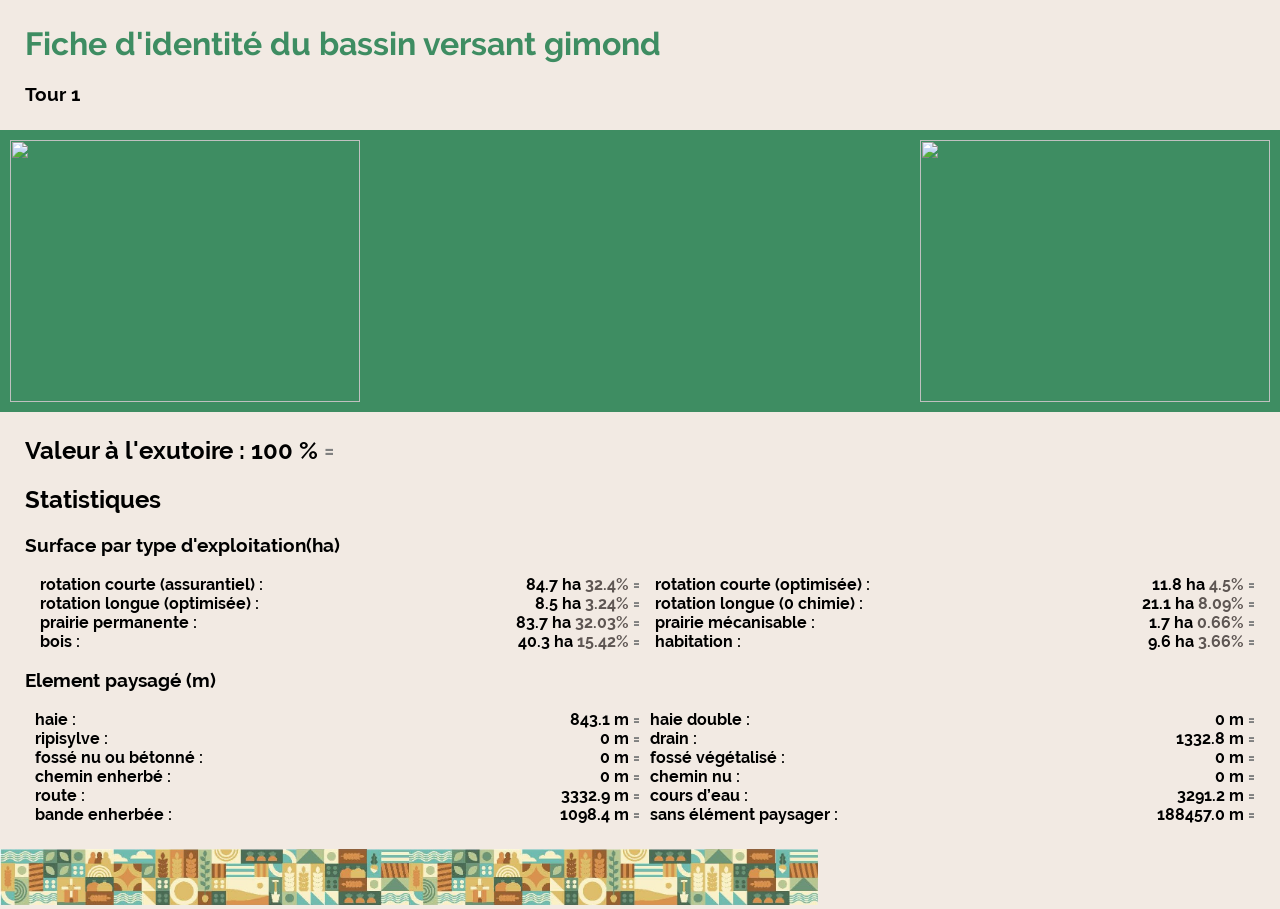
==== commit 35d487a4: "baptiste last commit, windows fix, pdf style" ====
--- a/serious_game/tab/result_viewer/pdf_generation/index.html
+++ b/serious_game/tab/result_viewer/pdf_generation/index.html
@@ -8,17 +8,17 @@
 <body>
     <content>
     <div class="regular">
-        <h1>Fiche d'identité du bassin versant beaujolais </h1>
+        <h1>Fiche d'identité du bassin versant gimond </h1>
         <h3>Tour 1 </h3>
         </div>
     <div class="greenbar">
-        <img src="/home/brousselot/Bureau/test12/beaujolais//ex_evolution.png">
-        <img src="/home/brousselot/Bureau/test12/beaujolais//change.png">
+        <img src="/home/brousselot/Bureau/size/gimond//ex_evolution.png">
+        <img src="/home/brousselot/Bureau/size/gimond//change.png">
     </div>
     <div class="regular">
-        <h2 id="exutoire">Valeur à l'exutoire : 92 %
+        <h2 id="exutoire">Valeur à l'exutoire : 100 %
             
-                <span class='better'>⬊</span>
+                <span class='equal'>=</span>
             
         </h2>
         <h2>Statistiques</h2>
@@ -28,116 +28,99 @@
                 <ul>
                     
                         <li class="list_item">
-                            <span class="key">vigne : </span>
-                            <span class="value">
-                                <span class="surf">
-                                    41.3 ha
-                                </span>
-                                <span class="percent">   
-                                    
-                                        31.47%
-                                    
-                                </span>
-                                
-                                <span>⬊</span>
-                                
-                            </span>
-                        </li>
-                    
-                        <li class="list_item">
-                            <span class="key">vigne enherbée : </span>
-                            <span class="value">
-                                <span class="surf">
-                                    7.3 ha
-                                </span>
-                                <span class="percent">   
-                                    
-                                        5.57%
-                                    
-                                </span>
-                                
-                                    <span>⬈</span>
-                                
-                            </span>
-                        </li>
-                    
-                        <li class="list_item">
-                            <span class="key">vigne avec rases : </span>
-                            <span class="value">
-                                <span class="surf">
-                                    30.5 ha
-                                </span>
-                                <span class="percent">   
-                                    
-                                        23.22%
-                                    
-                                </span>
-                                
-                                    <span class="equal">=</span>
-                                
-                            </span>
-                        </li>
-                    
-                        <li class="list_item">
-                            <span class="key">vigne enherbée avec rases : </span>
-                            <span class="value">
-                                <span class="surf">
-                                    0 ha
-                                </span>
-                                <span class="percent">   
-                                    
-                                        0%
-                                    
-                                </span>
-                                
-                                    <span class="equal">=</span>
-                                
-                            </span>
-                        </li>
-                    
-                        <li class="list_item">
-                            <span class="key">verger : </span>
-                            <span class="value">
-                                <span class="surf">
-                                    1.1 ha
-                                </span>
-                                <span class="percent">   
-                                    
-                                        0.86%
-                                    
-                                </span>
-                                
-                                    <span class="equal">=</span>
-                                
-                            </span>
-                        </li>
-                    
-                        <li class="list_item">
-                            <span class="key">prairie : </span>
-                            <span class="value">
-                                <span class="surf">
-                                    9.8 ha
-                                </span>
-                                <span class="percent">   
-                                    
-                                        7.44%
-                                    
-                                </span>
-                                
-                                    <span>⬈</span>
-                                
-                            </span>
-                        </li>
-                    
-                        <li class="list_item">
-                            <span class="key">friche : </span>
-                            <span class="value">
-                                <span class="surf">
-                                    3.0 ha
-                                </span>
-                                <span class="percent">   
-                                    
-                                        2.3%
+                            <span class="key">rotation courte (assurantiel) : </span>
+                            <span class="value">
+                                <span class="surf">
+                                    84.7 ha
+                                </span>
+                                <span class="percent">   
+                                    
+                                        32.4%
+                                    
+                                </span>
+                                
+                                    <span class="equal">=</span>
+                                
+                            </span>
+                        </li>
+                    
+                        <li class="list_item">
+                            <span class="key">rotation courte (optimisée) : </span>
+                            <span class="value">
+                                <span class="surf">
+                                    11.8 ha
+                                </span>
+                                <span class="percent">   
+                                    
+                                        4.5%
+                                    
+                                </span>
+                                
+                                    <span class="equal">=</span>
+                                
+                            </span>
+                        </li>
+                    
+                        <li class="list_item">
+                            <span class="key">rotation longue (optimisée) : </span>
+                            <span class="value">
+                                <span class="surf">
+                                    8.5 ha
+                                </span>
+                                <span class="percent">   
+                                    
+                                        3.24%
+                                    
+                                </span>
+                                
+                                    <span class="equal">=</span>
+                                
+                            </span>
+                        </li>
+                    
+                        <li class="list_item">
+                            <span class="key">rotation longue (0 chimie) : </span>
+                            <span class="value">
+                                <span class="surf">
+                                    21.1 ha
+                                </span>
+                                <span class="percent">   
+                                    
+                                        8.09%
+                                    
+                                </span>
+                                
+                                    <span class="equal">=</span>
+                                
+                            </span>
+                        </li>
+                    
+                        <li class="list_item">
+                            <span class="key">prairie permanente : </span>
+                            <span class="value">
+                                <span class="surf">
+                                    83.7 ha
+                                </span>
+                                <span class="percent">   
+                                    
+                                        32.03%
+                                    
+                                </span>
+                                
+                                    <span class="equal">=</span>
+                                
+                            </span>
+                        </li>
+                    
+                        <li class="list_item">
+                            <span class="key">prairie mécanisable : </span>
+                            <span class="value">
+                                <span class="surf">
+                                    1.7 ha
+                                </span>
+                                <span class="percent">   
+                                    
+                                        0.66%
                                     
                                 </span>
                                 
@@ -150,11 +133,11 @@
                             <span class="key">bois : </span>
                             <span class="value">
                                 <span class="surf">
-                                    37.6 ha
-                                </span>
-                                <span class="percent">   
-                                    
-                                        28.63%
+                                    40.3 ha
+                                </span>
+                                <span class="percent">   
+                                    
+                                        15.42%
                                     
                                 </span>
                                 
@@ -167,71 +150,19 @@
                             <span class="key">habitation : </span>
                             <span class="value">
                                 <span class="surf">
-                                    0.7 ha
-                                </span>
-                                <span class="percent">   
-                                    
-                                        0.5%
-                                    
-                                </span>
-                                
-                                    <span class="equal">=</span>
-                                
-                            </span>
-                        </li>
-                    
-                </ul>
-            </div>
-            
-            <h3>Surface par type de practices (ha)</h3> 
-            <div id='practices'>
-                <ul>
-                
-                    <li class="list_item">
-                        <span class="key">assurantiel : </span>
-                        <span class="value">
-                            <span class="surf">
-                            23.0 ha
-                            </span>
-                            <span class="percent">
-                                17.53%
-                            </span>
-                            
-                                <span class="equal">=</span>
-                            
-                        </span>
-                    </li>
-                
-                    <li class="list_item">
-                        <span class="key">optimisée : </span>
-                        <span class="value">
-                            <span class="surf">
-                            51.5 ha
-                            </span>
-                            <span class="percent">
-                                39.27%
-                            </span>
-                            
-                                <span class="equal">=</span>
-                            
-                        </span>
-                    </li>
-                
-                    <li class="list_item">
-                        <span class="key">sans chimie de synthèse : </span>
-                        <span class="value">
-                            <span class="surf">
-                            56.7 ha
-                            </span>
-                            <span class="percent">
-                                43.2%
-                            </span>
-                            
-                                <span class="equal">=</span>
-                            
-                        </span>
-                    </li>
-                
+                                    9.6 ha
+                                </span>
+                                <span class="percent">   
+                                    
+                                        3.66%
+                                    
+                                </span>
+                                
+                                    <span class="equal">=</span>
+                                
+                            </span>
+                        </li>
+                    
                 </ul>
             </div>
             
@@ -243,10 +174,22 @@
                             <span class="key">haie : </span>
                             <span class="value">
                                 <span class="surf">
-                                    514.9 m
-                                </span>
-                                
-                                    <span>⬈</span>
+                                    843.1 m
+                                </span>
+                                
+                                    <span class="equal">=</span>
+                                
+                            </span>
+                        </li>
+                    
+                        <li class="list_item">
+                            <span class="key">haie double : </span>
+                            <span class="value">
+                                <span class="surf">
+                                    0 m
+                                </span>
+                                
+                                    <span class="equal">=</span>
                                 
                             </span>
                         </li>
@@ -264,10 +207,22 @@
                         </li>
                     
                         <li class="list_item">
+                            <span class="key">drain : </span>
+                            <span class="value">
+                                <span class="surf">
+                                    1332.8 m
+                                </span>
+                                
+                                    <span class="equal">=</span>
+                                
+                            </span>
+                        </li>
+                    
+                        <li class="list_item">
                             <span class="key">fossé nu ou bétonné : </span>
                             <span class="value">
                                 <span class="surf">
-                                    8277.5 m
+                                    0 m
                                 </span>
                                 
                                     <span class="equal">=</span>
@@ -303,7 +258,7 @@
                             <span class="key">chemin nu : </span>
                             <span class="value">
                                 <span class="surf">
-                                    3191.0 m
+                                    0 m
                                 </span>
                                 
                                     <span class="equal">=</span>
@@ -315,31 +270,19 @@
                             <span class="key">route : </span>
                             <span class="value">
                                 <span class="surf">
-                                    868.5 m
-                                </span>
-                                
-                                    <span class="equal">=</span>
-                                
-                            </span>
-                        </li>
-                    
-                        <li class="list_item">
-                            <span class="key">muret : </span>
-                            <span class="value">
-                                <span class="surf">
-                                    0 m
-                                </span>
-                                
-                                    <span class="equal">=</span>
-                                
-                            </span>
-                        </li>
-                    
-                        <li class="list_item">
-                            <span class="key">rivière : </span>
-                            <span class="value">
-                                <span class="surf">
-                                    2161.1 m
+                                    3332.9 m
+                                </span>
+                                
+                                    <span class="equal">=</span>
+                                
+                            </span>
+                        </li>
+                    
+                        <li class="list_item">
+                            <span class="key">cours d’eau : </span>
+                            <span class="value">
+                                <span class="surf">
+                                    3291.2 m
                                 </span>
                                 
                                     <span class="equal">=</span>
@@ -351,7 +294,7 @@
                             <span class="key">bande enherbée : </span>
                             <span class="value">
                                 <span class="surf">
-                                    917.1 m
+                                    1098.4 m
                                 </span>
                                 
                                     <span class="equal">=</span>
@@ -363,10 +306,10 @@
                             <span class="key">sans élément paysager : </span>
                             <span class="value">
                                 <span class="surf">
-                                    81202.9 m
-                                </span>
-                                
-                                    <span>⬊</span>
+                                    188457.0 m
+                                </span>
+                                
+                                    <span class="equal">=</span>
                                 
                             </span>
                         </li>
@@ -378,7 +321,7 @@
     </content>
     <footer>
         
-            <img src="templates/beaujolais_footer.jpg" style="height: 1.5cm"/>
+            <img src="templates/gimond_footer.jpg" style="height: 1.5cm"/>
         
     </footer>
     <div class="page-break"></div>
--- a/serious_game/tab/result_viewer/pdf_generation/style.css
+++ b/serious_game/tab/result_viewer/pdf_generation/style.css
@@ -18,7 +18,7 @@
 body {
     background-color: #f2eae3;
     margin: 0%;
-    /* font-family: "Raleway",sans-serif; */
+    font-family: "Raleway",sans-serif;
 }
 
 footer {
@@ -49,7 +49,7 @@
 }
 
 .regular {
-    margin: 1cm;
+    margin: 0.65cm;
 }
 
 h1 {
@@ -96,7 +96,7 @@
 
 #exploitation ul li {
     flex: 0 0 50%;
-    padding-left: 20px;
+    padding-left: 15px;
     box-sizing: border-box;
 }
 
@@ -109,7 +109,7 @@
 
 #practices ul li {
     flex: 0 0 50%;
-    padding-left: 20px;
+    padding-left: 10px;
     box-sizing: border-box;
 }
 
@@ -122,7 +122,7 @@
 
 #paysage ul li {
     flex: 0 0 50%;
-    padding-left: 20px;
+    padding-left: 10px;
     box-sizing: border-box;
 }
 
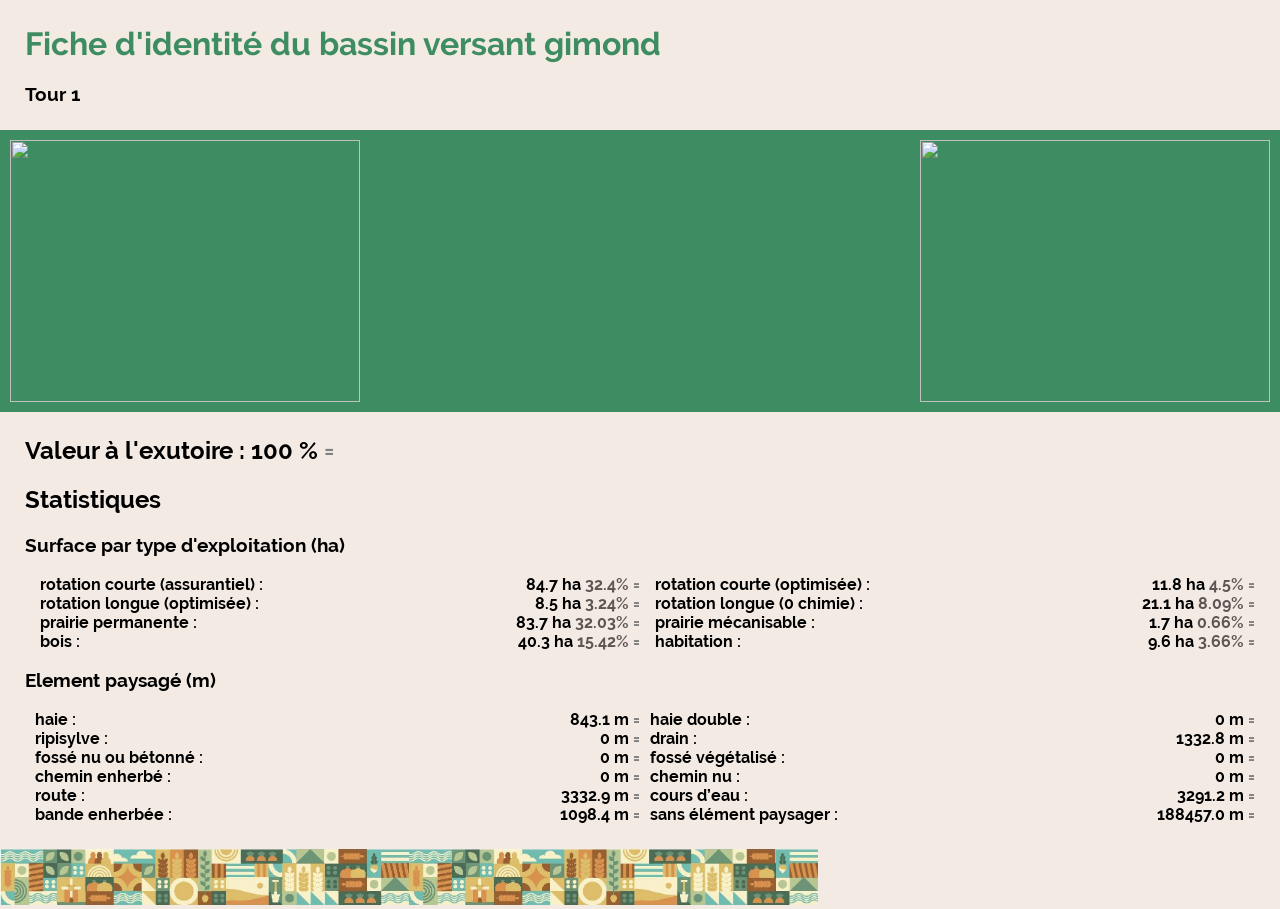
==== commit 4369a36b: "fix mispelling in pdf document" ====
--- a/serious_game/tab/result_viewer/pdf_generation/index.html
+++ b/serious_game/tab/result_viewer/pdf_generation/index.html
@@ -23,7 +23,7 @@
         </h2>
         <h2>Statistiques</h2>
         <div id=stat>
-            <h3>Surface par type d'exploitation(ha)</h3> 
+            <h3>Surface par type d'exploitation (ha)</h3> 
             <div id='exploitation'>
                 <ul>
                     
@@ -326,4 +326,4 @@
     </footer>
     <div class="page-break"></div>
 </body>
-</html>+</html>
